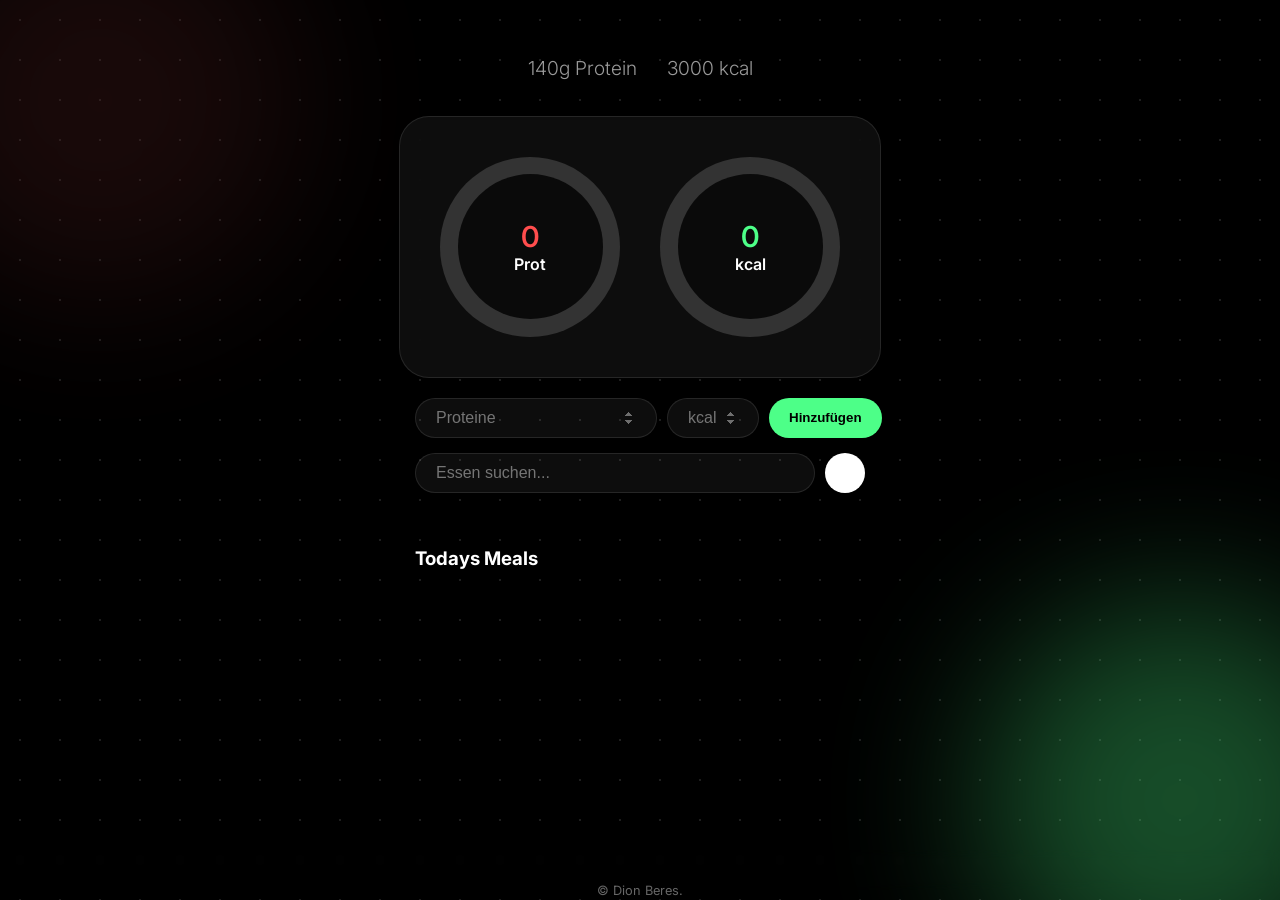
==== index.html @ 2d198cc4 "Add files via upload" ====
<!DOCTYPE html>
<html lang="de">
<head>
    <meta charset="UTF-8">
    <meta name="viewport" content="width=device-width, initial-scale=1.0">
    <link rel='stylesheet' href='https://cdn-uicons.flaticon.com/3.0.0/uicons-bold-rounded/css/uicons-bold-rounded.css'>
    <link href="https://fonts.googleapis.com/css2?family=Inter:wght@300;400;600;800&display=swap" rel="stylesheet">
    <title>BulkTracker</title>
    <link rel="icon" type="image/png" href="assets/ico.png">
    <link rel="stylesheet" href="style.css">

    <style>
        html, body {
            margin: 0;
            padding: 0;
            font-family: 'Inter', sans-serif;
            color: white;
            overflow-x: hidden;
        }

        body {
            background-color: #000;
            background-image: radial-gradient(#ffffff1e 1px, transparent 1px);
            background-size: 40px 40px;
            min-height: 100vh;
        }

        .blob {
            position: fixed;
            width: 400px;
            height: 400px;
            border-radius: 50%;
            z-index: -1;
            filter: blur(80px);
            opacity: 0.3;
        }

        .blob-1 { top: -100px; left: -100px; background: #542020; }
        .blob-2 { bottom: -100px; right: -100px; background: #4dff88; }

        .main {
            display: flex;
            flex-direction: column;
            align-items: center;
            padding: 40px 20px;
        }

        .metadata {
            display: flex;
            gap: 30px;
            margin-bottom: 20px;
        }

        .metadata h2 {
            font-weight: 300;
            font-size: 1.2rem;
            color: rgba(255, 255, 255, 0.6);
        }

        .TrackCircles {
            display: flex;
            background-color: rgba(255, 255, 255, 0.05);
            backdrop-filter: blur(15px);
            border: 1px solid rgba(255, 255, 255, 0.1);
            padding: 40px;
            border-radius: 30px;
            gap: 40px;
            margin-bottom: 30px;
            flex-wrap: wrap;
            justify-content: center;
        }

        .circle {
            position: relative;
            height: 180px;
            width: 180px;
            border-radius: 50%;
            display: flex;
            justify-content: center;
            align-items: center;
            transition: background 0.4s ease;
        }

        .inner-circle {
            background-color: #0a0a0a;
            width: 145px;
            height: 145px;
            border-radius: 50%;
            display: flex;
            flex-direction: column;
            justify-content: center;
            align-items: center;
            font-weight: 600;
        }

        .inner-circle span {
            font-size: 1.8rem;
            display: block;
        }

        .input-area {
            display: flex;
            gap: 10px;
            margin-bottom: 15px;
            height: 40px;
            width: 100%;
            max-width: 450px;
        }

        input {
            background: rgba(255, 255, 255, 0.05);
            border: 1px solid rgba(255, 255, 255, 0.1);
            padding: 12px 20px;
            color: white;
            border-radius: 20px;
            outline: none;
            flex: 1;
            font-size: 1rem;
        }

        input::-webkit-inner-spin-button {
            filter: invert(1);
            cursor: pointer;
            opacity: 0.6;
            transition: opacity 0.2s;
        }

        input:focus { border-color: #4dff88; }

        button {
            border: none;
            border-radius: 20px;
            cursor: pointer;
            font-weight: bold;
            display: flex;
            align-items: center;
            justify-content: center;
            transition: transform 0.2s;
            padding-bottom: 9px;
        }

        button:active { transform: scale(0.95); }

        .btn1 { background: #4dff88; color: black; padding: 0 20px; }
        .btn { background: white; color: black; width: 50px; padding-top: 12px; }

        .list-container {
            width: 100%;
            max-width: 450px;
            margin-top: 20px;
        }

        ul { list-style: none; padding: 0; }

        li {
            background: rgba(255, 255, 255, 0.05);
            margin-bottom: 10px;
            padding: 10px 15px;
            border-radius: 15px;
            display: flex;
            justify-content: space-between;
            align-items: center;
            border: 1px solid rgba(255, 255, 255, 0.05);
        }

        .delete-btn {
            background: rgba(255, 77, 116, 0.125);
            color: rgba(255, 77, 116, 0.786);
            padding-top: 10px;
            border-radius: 20px;
            cursor: pointer;
            width: 35px;
            height: 35px;
        }

        footer {
            margin-top: auto; 
            position: fixed;
            bottom: 10px;
            width: 100%;
            padding: 20px 0;
            text-align: center;
            color: rgba(255, 255, 255, 0.4);
            font-size: 0.8rem;
            height: 0px;
            backdrop-filter: blur(5px);
        }
    </style>
</head>
<body>

    <div class="blob blob-1"></div>
    <div class="blob blob-2"></div>

    <div class="main">
        <section class="metadata">
            <h2 id="proGoal">0g Protein</h2>
            <h2 id="kcalGoal">0kcal</h2>
        </section>
    
        <section class="TrackCircles">
            <div class="circle-container">
                <div id="proteinCircle" class="circle">
                    <div class="inner-circle"><span id="proteinText" style="color: #ff4d4d;">0</span>Prot</div>
                </div>
            </div>

            <div class="circle-container">
                <div id="caloriesCircle" class="circle">
                    <div class="inner-circle"><span id="caloriesText" style="color: #4dff88;">0</span>kcal</div>
                </div>
            </div>
        </section>

        <section class="input-area" style="margin-top: -10px;">
            <input type="number" id="foodProt" placeholder="Proteine">
            <input type="number" style="width: 50px;" id="foodCal" placeholder="kcal">
            <button class="btn1"onclick="addManual()">Hinzufügen</button>
        </section>

        <section class="input-area">
            <input type="text" id="foodName" placeholder="Essen suchen...">
            <button class="btn" style="height: 40px; width: 40px;" onclick="addFood()"><i class="fi fi-br-search"></i></button>
        </section>

        <section class="list-container">
            <h3>Todays Meals</h3>
            <ul id="mealList"></ul>
        </section>
    </div>

    <footer>
        <p>© Dion Beres.</p>
    </footer>

    <script>
        let totalProt = 0;
        let totalCal = 0;
        const goalProt = 140;
        const goalCal = 3000;

        let mealHistory = JSON.parse(localStorage.getItem('meals')) || [];

        window.onload = function() {
            checkNewDay();
            initUI();
        };

        function initUI() {
            document.getElementById('proGoal').innerText = goalProt + "g Protein";
            document.getElementById('kcalGoal').innerText = goalCal + " kcal";
            loadFromDatabase();
        }

        function checkNewDay() {
            const heute = new Date().toDateString();
            const letzterTag = localStorage.getItem('lastDate');

            if (letzterTag !== heute) {
                mealHistory = [];
                localStorage.setItem('meals', JSON.stringify([]));
                localStorage.setItem('lastDate', heute);
            }
        }

        function updateUI() {
            document.getElementById('proteinText').innerText = totalProt;
            document.getElementById('caloriesText').innerText = totalCal;

            const protPercent = Math.min((totalProt / goalProt) * 360, 360);
            const calPercent = Math.min((totalCal / goalCal) * 360, 360);

            document.getElementById('proteinCircle').style.background = `conic-gradient(#ff4d4d ${protPercent}deg, #333 0deg)`;
            document.getElementById('caloriesCircle').style.background = `conic-gradient(#4dff88 ${calPercent}deg, #333 0deg)`;
            
            localStorage.setItem('meals', JSON.stringify(mealHistory));
        }

        function loadFromDatabase() {
            totalProt = 0;
            totalCal = 0;
            document.getElementById('mealList').innerHTML = "";
            mealHistory.forEach(meal => {
                renderMealToList(meal.id, meal.time, meal.name, meal.prot, meal.cal);
                totalProt += meal.prot;
                totalCal += meal.cal;
            });
            updateUI();
        }

        function renderMealToList(id, time, name, prot, cal) {
            const li = document.createElement('li');
            li.setAttribute('data-id', id);
            li.innerHTML = `
                <span><strong>${time}</strong> - ${name}: ${prot}g / ${cal}kcal</span>
                <button class="delete-btn" onclick="removeMeal(this, ${prot}, ${cal})"><i class="fi fi-br-cross"></i></button>
            `;
            document.getElementById('mealList').appendChild(li);
        }

        function addFood() {
            const nameInput = document.getElementById('foodName').value.toLowerCase().trim();
            let prot = 0;
            let cal = 0;

            if (nameInput === "banane") { prot = 1; cal = 96; }
            else if (nameInput === "apfel") { prot = 1; cal = 52; }
            else if (nameInput === "birne") { prot = 1; cal = 100; }
            else if (nameInput === "pfirsich") { prot = 1; cal = 50; }
            else if (nameInput === "kiwi") { prot = 1; cal = 40; }
            else if (nameInput === "ei") { prot = 7; cal = 80; }
            else if (nameInput === "riegel" || nameInput === "protein riegel") { prot = 25; cal = 200; }
            else if (nameInput === "babybel") { prot = 5; cal = 60; }
            else if (nameInput === "reiswaffel") { prot = 1; cal = 30; }
            else { alert("Nicht gefunden!"); return; }

            saveToHistory(nameInput.charAt(0).toUpperCase() + nameInput.slice(1), prot, cal);
            document.getElementById('foodName').value = "";
        }

        function addManual() {
            const p = parseInt(document.getElementById('foodProt').value) || 0;
            const c = parseInt(document.getElementById('foodCal').value) || 0;
            if (p === 0 && c === 0) return;
            saveToHistory("Manuell", p, c);
            document.getElementById('foodProt').value = "";
            document.getElementById('foodCal').value = "";
        }

        function saveToHistory(name, prot, cal) {
            const jetzt = new Date();
            const time = jetzt.getHours() + ":" + jetzt.getMinutes().toString().padStart(2, '0');
            const id = Date.now();

            const meal = { id, time, name, prot, cal };
            mealHistory.push(meal);
            
            totalProt += prot;
            totalCal += cal;

            renderMealToList(id, time, name, prot, cal);
            updateUI();
        }

        function removeMeal(btn, p, c) {
            const li = btn.parentElement;
            const id = parseInt(li.getAttribute('data-id'));
            mealHistory = mealHistory.filter(m => m.id !== id);
            totalProt -= p;
            totalCal -= c;
            li.remove();
            updateUI();
        }
    </script>
</body>
</html>
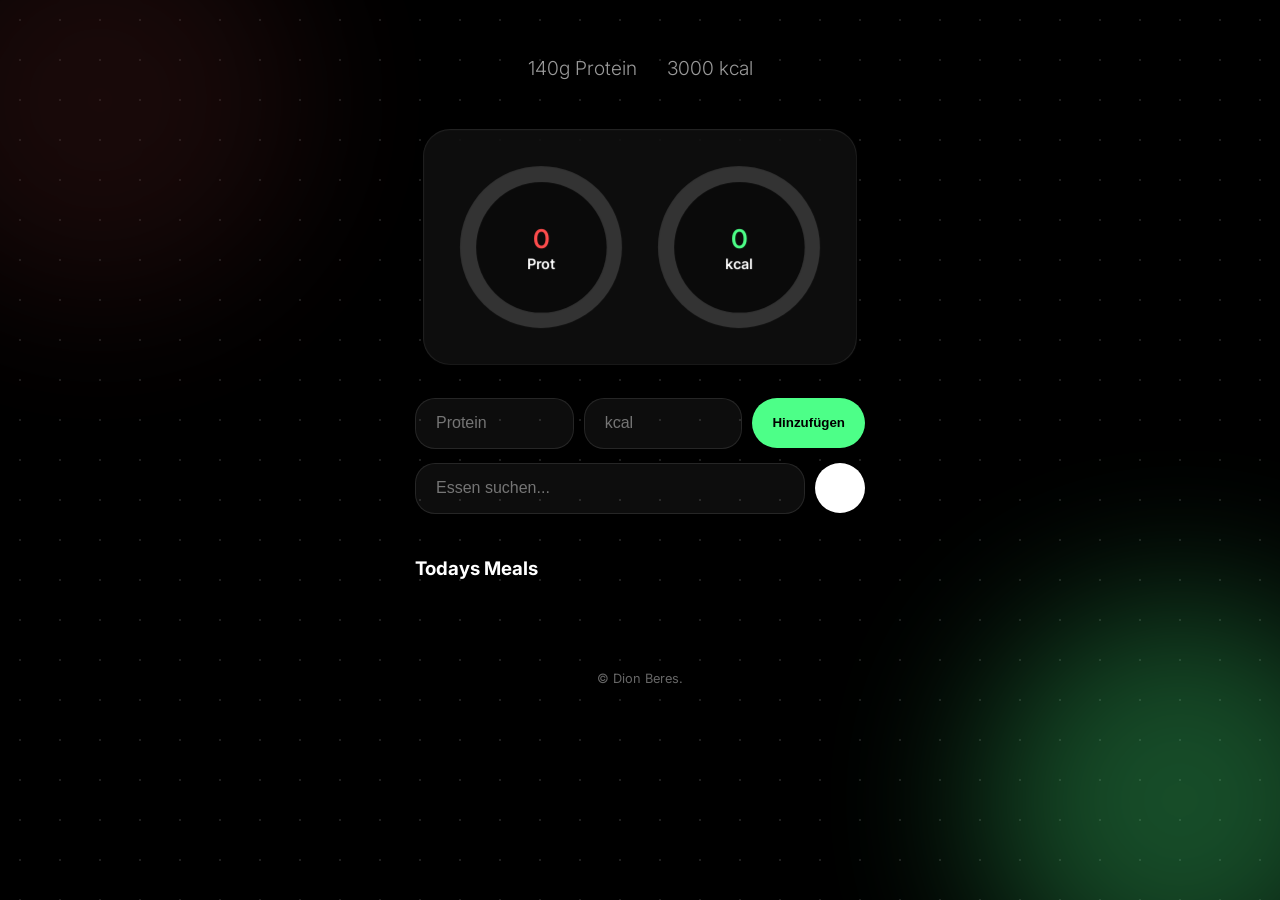
==== commit dbf03011: "Add files via upload" ====
--- a/index.html
+++ b/index.html
@@ -15,6 +15,7 @@
             padding: 0;
             font-family: 'Inter', sans-serif;
             color: white;
+            scroll-behavior: smooth;
             overflow-x: hidden;
         }
 
@@ -112,6 +113,7 @@
             border: 1px solid rgba(255, 255, 255, 0.1);
             padding: 12px 20px;
             color: white;
+            height: 25px;
             border-radius: 20px;
             outline: none;
             flex: 1;
@@ -129,7 +131,7 @@
 
         button {
             border: none;
-            border-radius: 20px;
+            border-radius: 25px;
             cursor: pointer;
             font-weight: bold;
             display: flex;
@@ -137,6 +139,7 @@
             justify-content: center;
             transition: transform 0.2s;
             padding-bottom: 9px;
+            height: 50px;
         }
 
         button:active { transform: scale(0.95); }
@@ -175,7 +178,6 @@
 
         footer {
             margin-top: auto; 
-            position: fixed;
             bottom: 10px;
             width: 100%;
             padding: 20px 0;
@@ -183,7 +185,6 @@
             color: rgba(255, 255, 255, 0.4);
             font-size: 0.8rem;
             height: 0px;
-            backdrop-filter: blur(5px);
         }
     </style>
 </head>
@@ -198,7 +199,7 @@
             <h2 id="kcalGoal">0kcal</h2>
         </section>
     
-        <section class="TrackCircles">
+        <section class="TrackCircles" style="scale: 0.9;">
             <div class="circle-container">
                 <div id="proteinCircle" class="circle">
                     <div class="inner-circle"><span id="proteinText" style="color: #ff4d4d;">0</span>Prot</div>
@@ -212,15 +213,15 @@
             </div>
         </section>
 
-        <section class="input-area" style="margin-top: -10px;">
-            <input type="number" id="foodProt" placeholder="Proteine">
-            <input type="number" style="width: 50px;" id="foodCal" placeholder="kcal">
+        <section class="input-area" style="margin-top: -10px; ">
+            <input style="width: 50px;" id="foodProt" placeholder="Protein">
+            <input style="width: 50px;" id="foodCal" placeholder="kcal">
             <button class="btn1"onclick="addManual()">Hinzufügen</button>
         </section>
 
-        <section class="input-area">
+        <section class="input-area"style="margin-top: 10px; ">
             <input type="text" id="foodName" placeholder="Essen suchen...">
-            <button class="btn" style="height: 40px; width: 40px;" onclick="addFood()"><i class="fi fi-br-search"></i></button>
+            <button class="btn" style="height: 50px; width: 50px;" onclick="addFood()"><i class="fi fi-br-search"></i></button>
         </section>
 
         <section class="list-container">
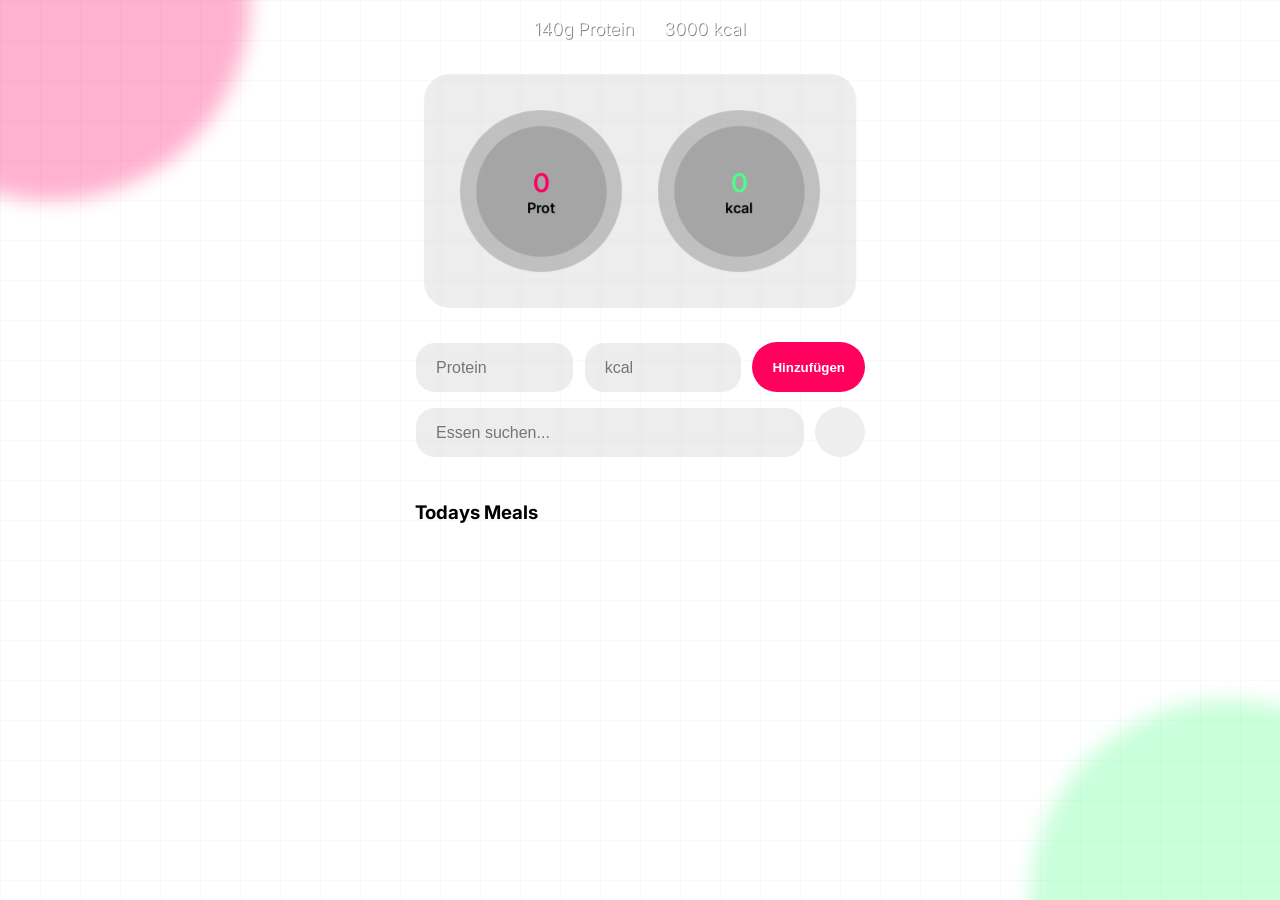
==== commit 3554d259: "Add files via upload" ====
--- a/index.html
+++ b/index.html
@@ -7,192 +7,43 @@
     <link href="https://fonts.googleapis.com/css2?family=Inter:wght@300;400;600;800&display=swap" rel="stylesheet">
     <title>BulkTracker</title>
     <link rel="icon" type="image/png" href="assets/ico.png">
-    <link rel="stylesheet" href="style.css">
-
-    <style>
-        html, body {
-            margin: 0;
-            padding: 0;
-            font-family: 'Inter', sans-serif;
-            color: white;
-            scroll-behavior: smooth;
-            overflow-x: hidden;
-        }
-
-        body {
-            background-color: #000;
-            background-image: radial-gradient(#ffffff1e 1px, transparent 1px);
-            background-size: 40px 40px;
-            min-height: 100vh;
-        }
-
-        .blob {
-            position: fixed;
-            width: 400px;
-            height: 400px;
-            border-radius: 50%;
-            z-index: -1;
-            filter: blur(80px);
-            opacity: 0.3;
-        }
-
-        .blob-1 { top: -100px; left: -100px; background: #542020; }
-        .blob-2 { bottom: -100px; right: -100px; background: #4dff88; }
-
-        .main {
-            display: flex;
-            flex-direction: column;
-            align-items: center;
-            padding: 40px 20px;
-        }
-
-        .metadata {
-            display: flex;
-            gap: 30px;
-            margin-bottom: 20px;
-        }
-
-        .metadata h2 {
-            font-weight: 300;
-            font-size: 1.2rem;
-            color: rgba(255, 255, 255, 0.6);
-        }
-
-        .TrackCircles {
-            display: flex;
-            background-color: rgba(255, 255, 255, 0.05);
-            backdrop-filter: blur(15px);
-            border: 1px solid rgba(255, 255, 255, 0.1);
-            padding: 40px;
-            border-radius: 30px;
-            gap: 40px;
-            margin-bottom: 30px;
-            flex-wrap: wrap;
-            justify-content: center;
-        }
-
-        .circle {
-            position: relative;
-            height: 180px;
-            width: 180px;
-            border-radius: 50%;
-            display: flex;
-            justify-content: center;
-            align-items: center;
-            transition: background 0.4s ease;
-        }
-
-        .inner-circle {
-            background-color: #0a0a0a;
-            width: 145px;
-            height: 145px;
-            border-radius: 50%;
-            display: flex;
-            flex-direction: column;
-            justify-content: center;
-            align-items: center;
-            font-weight: 600;
-        }
-
-        .inner-circle span {
-            font-size: 1.8rem;
-            display: block;
-        }
-
-        .input-area {
-            display: flex;
-            gap: 10px;
-            margin-bottom: 15px;
-            height: 40px;
-            width: 100%;
-            max-width: 450px;
-        }
-
-        input {
-            background: rgba(255, 255, 255, 0.05);
-            border: 1px solid rgba(255, 255, 255, 0.1);
-            padding: 12px 20px;
-            color: white;
-            height: 25px;
-            border-radius: 20px;
-            outline: none;
-            flex: 1;
-            font-size: 1rem;
-        }
-
-        input::-webkit-inner-spin-button {
-            filter: invert(1);
-            cursor: pointer;
-            opacity: 0.6;
-            transition: opacity 0.2s;
-        }
-
-        input:focus { border-color: #4dff88; }
-
-        button {
-            border: none;
-            border-radius: 25px;
-            cursor: pointer;
-            font-weight: bold;
-            display: flex;
-            align-items: center;
-            justify-content: center;
-            transition: transform 0.2s;
-            padding-bottom: 9px;
-            height: 50px;
-        }
-
-        button:active { transform: scale(0.95); }
-
-        .btn1 { background: #4dff88; color: black; padding: 0 20px; }
-        .btn { background: white; color: black; width: 50px; padding-top: 12px; }
-
-        .list-container {
-            width: 100%;
-            max-width: 450px;
-            margin-top: 20px;
-        }
-
-        ul { list-style: none; padding: 0; }
-
-        li {
-            background: rgba(255, 255, 255, 0.05);
-            margin-bottom: 10px;
-            padding: 10px 15px;
-            border-radius: 15px;
-            display: flex;
-            justify-content: space-between;
-            align-items: center;
-            border: 1px solid rgba(255, 255, 255, 0.05);
-        }
-
-        .delete-btn {
-            background: rgba(255, 77, 116, 0.125);
-            color: rgba(255, 77, 116, 0.786);
-            padding-top: 10px;
-            border-radius: 20px;
-            cursor: pointer;
-            width: 35px;
-            height: 35px;
-        }
-
-        footer {
-            margin-top: auto; 
-            bottom: 10px;
-            width: 100%;
-            padding: 20px 0;
-            text-align: center;
-            color: rgba(255, 255, 255, 0.4);
-            font-size: 0.8rem;
-            height: 0px;
-        }
-    </style>
+    <link rel="stylesheet" href="frontend/style.css">
 </head>
 <body>
 
     <div class="blob blob-1"></div>
     <div class="blob blob-2"></div>
 
+
+    <div class="settings">
+        <section id="settingsframe" class="settingsframe">
+            <div class="settingsheader">
+                <h1 style="margin-top: 10px;">Settings</h1>
+
+                <section class="STTPUpper">
+                    <h2>Protein Goal (g)</h2>
+
+                    <div class="STTP">
+                        <input type="text" id="proGoalInput" placeholder="Protein Goal">  
+                        <button class="btn"onclick="updateStuff()"><i class="fi fi-br-check"></i></button>
+                    </div>
+                </section>
+
+                <section class="STTPUpper">
+                    <h2>Calories Goal</h2>
+
+                    <div class="STTP" >
+                        <input type="text" id="kcalGoalInput" placeholder="Calorie Goal">
+                        <button class="btn"onclick="updateStuff()"><i class="fi fi-br-check"></i></button>
+                    </div>
+                </section>
+                <button class="settingsCloseBtn" onclick="closeSettings()">Close</button>
+            </div>
+        </section>
+
+        <button class="btnSettings" onclick="openSettings()"><i class="fi fi-br-home-settings"></i></button>
+        
+    </div>
     <div class="main">
         <section class="metadata">
             <h2 id="proGoal">0g Protein</h2>
@@ -202,7 +53,7 @@
         <section class="TrackCircles" style="scale: 0.9;">
             <div class="circle-container">
                 <div id="proteinCircle" class="circle">
-                    <div class="inner-circle"><span id="proteinText" style="color: #ff4d4d;">0</span>Prot</div>
+                    <div class="inner-circle"><span id="proteinText" style="color: #Fd005F;">0</span>Prot</div>
                 </div>
             </div>
 
@@ -226,132 +77,12 @@
 
         <section class="list-container">
             <h3>Todays Meals</h3>
-            <ul id="mealList"></ul>
+            <ul id="mealList" class="datas"></ul>
         </section>
     </div>
 
-    <footer>
-        <p>© Dion Beres.</p>
-    </footer>
+        
 
-    <script>
-        let totalProt = 0;
-        let totalCal = 0;
-        const goalProt = 140;
-        const goalCal = 3000;
-
-        let mealHistory = JSON.parse(localStorage.getItem('meals')) || [];
-
-        window.onload = function() {
-            checkNewDay();
-            initUI();
-        };
-
-        function initUI() {
-            document.getElementById('proGoal').innerText = goalProt + "g Protein";
-            document.getElementById('kcalGoal').innerText = goalCal + " kcal";
-            loadFromDatabase();
-        }
-
-        function checkNewDay() {
-            const heute = new Date().toDateString();
-            const letzterTag = localStorage.getItem('lastDate');
-
-            if (letzterTag !== heute) {
-                mealHistory = [];
-                localStorage.setItem('meals', JSON.stringify([]));
-                localStorage.setItem('lastDate', heute);
-            }
-        }
-
-        function updateUI() {
-            document.getElementById('proteinText').innerText = totalProt;
-            document.getElementById('caloriesText').innerText = totalCal;
-
-            const protPercent = Math.min((totalProt / goalProt) * 360, 360);
-            const calPercent = Math.min((totalCal / goalCal) * 360, 360);
-
-            document.getElementById('proteinCircle').style.background = `conic-gradient(#ff4d4d ${protPercent}deg, #333 0deg)`;
-            document.getElementById('caloriesCircle').style.background = `conic-gradient(#4dff88 ${calPercent}deg, #333 0deg)`;
-            
-            localStorage.setItem('meals', JSON.stringify(mealHistory));
-        }
-
-        function loadFromDatabase() {
-            totalProt = 0;
-            totalCal = 0;
-            document.getElementById('mealList').innerHTML = "";
-            mealHistory.forEach(meal => {
-                renderMealToList(meal.id, meal.time, meal.name, meal.prot, meal.cal);
-                totalProt += meal.prot;
-                totalCal += meal.cal;
-            });
-            updateUI();
-        }
-
-        function renderMealToList(id, time, name, prot, cal) {
-            const li = document.createElement('li');
-            li.setAttribute('data-id', id);
-            li.innerHTML = `
-                <span><strong>${time}</strong> - ${name}: ${prot}g / ${cal}kcal</span>
-                <button class="delete-btn" onclick="removeMeal(this, ${prot}, ${cal})"><i class="fi fi-br-cross"></i></button>
-            `;
-            document.getElementById('mealList').appendChild(li);
-        }
-
-        function addFood() {
-            const nameInput = document.getElementById('foodName').value.toLowerCase().trim();
-            let prot = 0;
-            let cal = 0;
-
-            if (nameInput === "banane") { prot = 1; cal = 96; }
-            else if (nameInput === "apfel") { prot = 1; cal = 52; }
-            else if (nameInput === "birne") { prot = 1; cal = 100; }
-            else if (nameInput === "pfirsich") { prot = 1; cal = 50; }
-            else if (nameInput === "kiwi") { prot = 1; cal = 40; }
-            else if (nameInput === "ei") { prot = 7; cal = 80; }
-            else if (nameInput === "riegel" || nameInput === "protein riegel") { prot = 25; cal = 200; }
-            else if (nameInput === "babybel") { prot = 5; cal = 60; }
-            else if (nameInput === "reiswaffel") { prot = 1; cal = 30; }
-            else { alert("Nicht gefunden!"); return; }
-
-            saveToHistory(nameInput.charAt(0).toUpperCase() + nameInput.slice(1), prot, cal);
-            document.getElementById('foodName').value = "";
-        }
-
-        function addManual() {
-            const p = parseInt(document.getElementById('foodProt').value) || 0;
-            const c = parseInt(document.getElementById('foodCal').value) || 0;
-            if (p === 0 && c === 0) return;
-            saveToHistory("Manuell", p, c);
-            document.getElementById('foodProt').value = "";
-            document.getElementById('foodCal').value = "";
-        }
-
-        function saveToHistory(name, prot, cal) {
-            const jetzt = new Date();
-            const time = jetzt.getHours() + ":" + jetzt.getMinutes().toString().padStart(2, '0');
-            const id = Date.now();
-
-            const meal = { id, time, name, prot, cal };
-            mealHistory.push(meal);
-            
-            totalProt += prot;
-            totalCal += cal;
-
-            renderMealToList(id, time, name, prot, cal);
-            updateUI();
-        }
-
-        function removeMeal(btn, p, c) {
-            const li = btn.parentElement;
-            const id = parseInt(li.getAttribute('data-id'));
-            mealHistory = mealHistory.filter(m => m.id !== id);
-            totalProt -= p;
-            totalCal -= c;
-            li.remove();
-            updateUI();
-        }
-    </script>
+    <script src="backend/FoodIndexSaver.js"></script>
 </body>
 </html>
--- a/frontend/style.css
+++ b/frontend/style.css
@@ -0,0 +1,309 @@
+html, body {
+    margin: 0;
+    padding: 0;
+    font-family: 'Inter', sans-serif;
+    color: rgb(0, 0, 0);
+    scroll-behavior: smooth;
+}
+
+body {
+    background-color: #ffffff;
+    background-image: 
+        linear-gradient(#06060606 1px, transparent 1px), 
+        linear-gradient(to right, #06060606 1px, transparent 1px);
+    background-size: 40px 40px;
+    min-height: 100vh;
+}
+
+.blob {
+    position: fixed;
+    width: 400px;
+    height: 400px;
+    border-radius: 50%;
+    z-index: -1;
+    filter: blur(10px);
+    opacity: 0.3;
+}
+
+.blob-1 { top: -200px; left: -150px; background: rgb(255, 0, 95); }
+.blob-2 { bottom: -200px; right: -150px; background: #4dff88; }
+
+.main {
+    display: flex;
+    z-index: 1;
+    flex-direction: column;
+    align-items: center;
+    padding: 40px 20px;
+}
+
+.metadata {
+    z-index: 100;
+    display: flex;
+    gap: 30px;
+    position: fixed;
+    top: 3px;
+
+}
+
+.metadata h2 {
+    font-weight: 300;
+    font-size: 1.1rem;
+    color: rgba(255, 255, 255, 0.863);
+    text-shadow: 0.5px 0.5px 0.5px rgba(0, 0, 0, 0.5);
+}
+
+.TrackCircles {
+    z-index: 1;
+    display: flex;
+    background-color: rgba(165, 165, 165, 0.2);
+    backdrop-filter: blur(1px);
+    border: 1px solid rgb(255, 255, 255);
+    padding: 40px;
+    border-radius: 30px;
+    gap: 40px;
+    margin-bottom: 30px;
+    margin-top: 20px;
+    justify-content: center;
+    align-items: center;
+    max-width: 85vw;
+}
+
+.circle {
+    z-index: 1;
+    position: relative;
+    height: 180px;
+    width: 180px;
+    border-radius: 50%;
+    display: flex;
+    justify-content: center;
+    align-items: center;
+    transition: background 0.4s ease;
+}
+
+.inner-circle {
+    z-index: 1;
+    background-color: rgba(159, 159, 159, 0.783);
+    width: 145px;
+    height: 145px;
+    border-radius: 50%;
+    display: flex;
+    flex-direction: column;
+    justify-content: center;
+    align-items: center;
+    font-weight: 600;
+}
+
+.inner-circle span {
+    font-size: 1.8rem;
+    display: block;
+}
+
+.input-area {
+    display: flex;
+    gap: 10px;
+    margin-bottom: 15px;
+    height: 40px;
+    width: 100%;
+    max-width: 450px;
+}
+
+input {
+    background: rgba(165, 165, 165, 0.2);
+    backdrop-filter: blur(1px);
+    
+    border: 1px solid rgb(255, 255, 255);
+    padding: 12px 20px;
+    color: rgb(0, 0, 0);
+    height: 25px;
+    border-radius: 20px;
+    outline: none;
+    flex: 1;
+    font-size: 1rem;
+}
+input:focus {border-color: rgb(255, 0, 95); transition: all 0.2s ease-in-out;}
+
+button {
+    border: none;
+    border-radius: 25px;
+    cursor: pointer;
+    font-weight: bold;
+    display: flex;
+    align-items: center;
+    justify-content: center;
+    transition: transform 0.2s;
+    padding-bottom: 9px;
+    height: 50px;
+}
+
+button:active { transform: scale(0.95); }
+
+.btn1 { background: rgb(255, 0, 95); color: rgb(255, 255, 255); padding: 0 20px; ; transition: all 0.2s ease-in-out}
+.btn1:hover { scale: 0.95; }
+.btn { background: rgb(238, 238, 238); color: black; width: 50px; padding-top: 12px;  transition: all 0.2s ease-in-out; }
+.btn:hover { scale: 0.95; }
+
+.list-container {
+    width: 100%;
+    max-width: 450px;
+    margin-top: 20px;
+}
+
+ul { list-style: none; padding: 0; }
+
+li {
+    background: transparent;
+    margin-bottom: 10px;
+    padding: 10px 15px;
+    border-radius: 15px;
+    display: flex;
+    justify-content: space-between;
+    align-items: center;
+    border: 1px solid rgba(255, 255, 255, 0.05);
+}
+
+li span {
+    z-index: 100;
+}
+
+.datas {
+    display: flex;
+    flex-direction: column;
+    gap: 5px;
+    left: 75px;
+    position: absolute;
+}
+
+.delete-btn {
+    background: rgb(255, 0, 95);
+    color:white;
+    z-index: 0;
+    padding-top: 10px;
+    border-radius: 20px;
+    cursor: pointer;
+    width: 35px;
+    position: absolute;
+    transition: all 0.2s ease-in-out;
+    height: 35px;
+    white-space: nowrap;
+    overflow: hidden;
+    left: -30px;
+}
+.delete-btn:hover { background: rgba(255, 0, 95 , 0.8);width: 350px; justify-content: right; padding-right: 15px; }
+
+.footer {
+    bottom: 5px;
+    position: absolute;
+    width: 100%;
+    text-align: center;
+    color: rgba(139, 139, 139, 0.2);
+    font-size: 0.8rem;
+    height: 0px;
+}
+
+.settings{
+    z-index: 1000;
+    display: flex;
+    flex-direction: row;
+    position: fixed;
+}
+.settingsframe {
+    position: fixed;
+    left: 0;
+    top: 0;
+    width: 100%;
+    height: 100%;
+    background: #00000032;
+    backdrop-filter: blur(5px);
+    transform: translateX(-100vw); 
+    transition: transform 0.2s ease-in-out;
+    display: none; 
+}
+
+.settingsframe.is-open {
+    display: block; 
+    z-index: 1000;
+    transform: translateX(0); 
+}
+
+.btnSettings { background: transparent; color: white; transition: all 0.2s ease-in-out; margin: 10px; font-size: 1rem; z-index: 1000;}
+.btnSettings:hover { transform: translateX(0); }
+
+.btnSettings.is-open {
+    display: block; 
+    z-index: 1000;
+    transform: translateX(90vw);
+    text-shadow: rgba(0, 0, 0, 0.458) .5px .5px .5px;
+}
+
+.settingsheader {
+    display: flex;
+    flex-direction: column;
+    align-items: center;
+    justify-content: left;
+    position: absolute;
+    top: 0;
+    left: 0;
+    color: white;
+    text-shadow: .5 .5 .5 black;
+    height: 100vh;
+    width: 100vw;
+}
+
+.settingsCloseBtn {
+    background: rgba(128, 128, 128, 0.393);
+    transition: all 0.2s ease-in-out;
+    margin: 10px;
+    border-top-left-radius: 10px;
+    border-top-right-radius: 10px;
+    border-bottom-right-radius: 0;
+    border-bottom-left-radius: 0;
+    cursor: pointer;
+    color: #3a3a3a;
+    font-size: 1rem;
+    z-index: 1000;
+    position: absolute;
+    bottom: -30px;
+    width: 80vw;
+    height: 60px;
+    padding-bottom: 20px;
+    display: flex;
+    transition: all 0.2s ease-in-out;
+}
+
+.settingsCloseBtn:hover {
+    transform: translateY(-10px);
+}
+
+.STTPUpper {
+    display: flex;
+    flex-direction: column;
+    margin-bottom: 20px;
+}
+
+.STTP {
+    display: flex;
+    flex-direction: row;
+    align-items: center;
+    justify-content: center;
+    z-index: 1000;
+    gap: 15px;
+}
+.STTPUpper h2 {
+    margin: 0;
+    font-size: 1rem;
+    font-weight: 200;
+    color: #ffffff;
+}
+
+.s::after {
+    content: "";
+    position: absolute;
+    left: 0;
+    bottom: -5px;
+    width: 100%;  
+    height: 2px;
+    background-color: #FF005F;
+    
+    transform: scaleX(0); 
+    transition: transform 0.2s ease-in-out;
+}
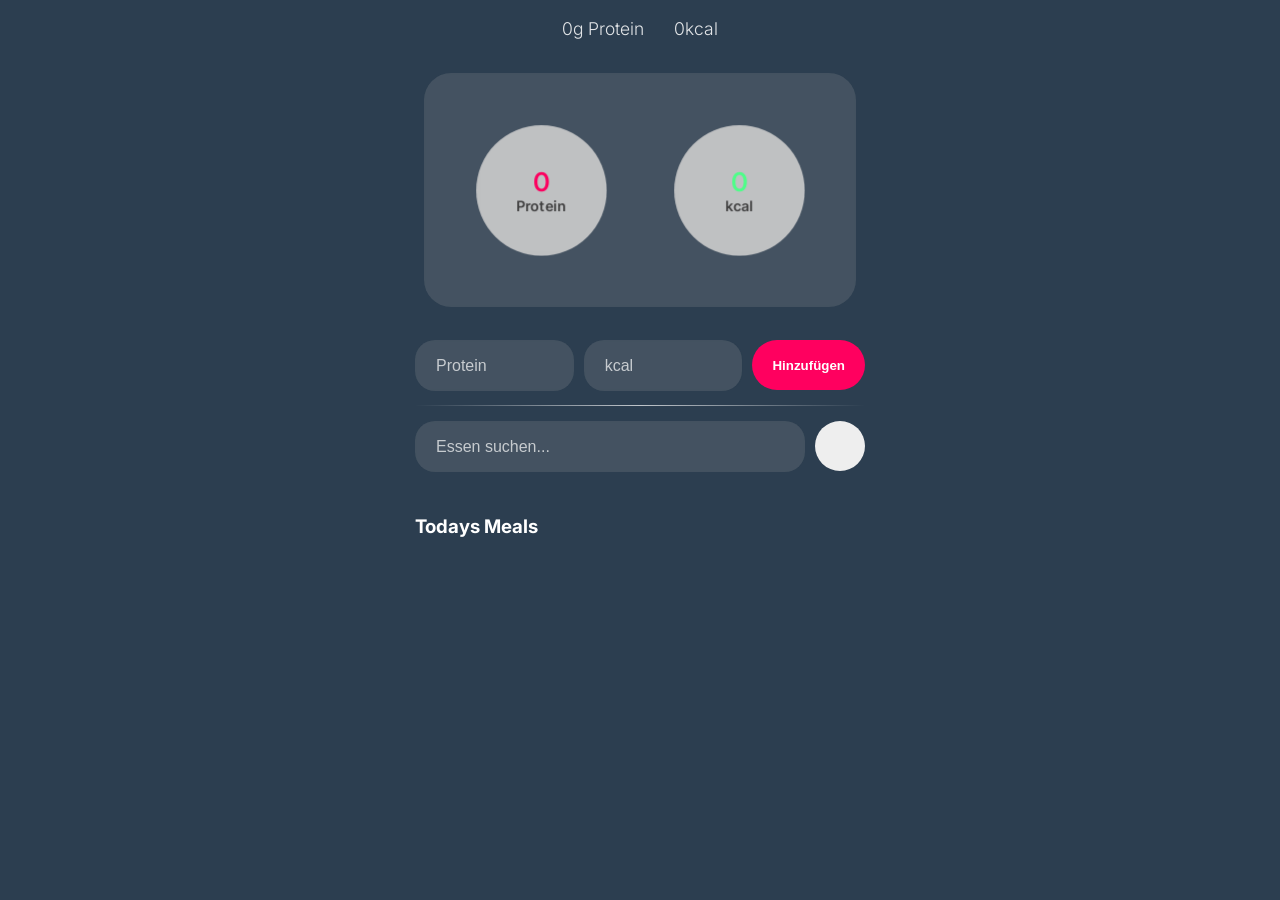
==== commit 44c4092a: "Update index.html" ====
--- a/index.html
+++ b/index.html
@@ -53,7 +53,7 @@
         <section class="TrackCircles" style="scale: 0.9;">
             <div class="circle-container">
                 <div id="proteinCircle" class="circle">
-                    <div class="inner-circle"><span id="proteinText" style="color: #Fd005F;">0</span>Prot</div>
+                    <div class="inner-circle"><span id="proteinText" style="color: #Fd005F;">0</span>Protein</div>
                 </div>
             </div>
 
@@ -70,7 +70,7 @@
             <button class="btn1"onclick="addManual()">Hinzufügen</button>
         </section>
 
-        <section class="input-area"style="margin-top: 10px; ">
+        <section class="input-area"style="margin-top: 10px;padding-top: 15px; border-top: .5px  solid white; border-image: linear-gradient(to right, transparent, rgba(255, 255, 255, 0.7), transparent) 1;">
             <input type="text" id="foodName" placeholder="Essen suchen...">
             <button class="btn" style="height: 50px; width: 50px;" onclick="addFood()"><i class="fi fi-br-search"></i></button>
         </section>
@@ -83,6 +83,7 @@
 
         
 
+    <script src="backend/FoodDatabase.js"></script>
     <script src="backend/FoodIndexSaver.js"></script>
 </body>
-</html>+</html>
--- a/frontend/style.css
+++ b/frontend/style.css
@@ -2,31 +2,25 @@
     margin: 0;
     padding: 0;
     font-family: 'Inter', sans-serif;
-    color: rgb(0, 0, 0);
+    color: rgb(255, 255, 255);
     scroll-behavior: smooth;
 }
 
 body {
-    background-color: #ffffff;
-    background-image: 
-        linear-gradient(#06060606 1px, transparent 1px), 
-        linear-gradient(to right, #06060606 1px, transparent 1px);
-    background-size: 40px 40px;
+    background-color: #2c3e50;
     min-height: 100vh;
 }
 
 .blob {
     position: fixed;
-    width: 400px;
-    height: 400px;
+    width: 600px;
+    height: 600px;
     border-radius: 50%;
     z-index: -1;
     filter: blur(10px);
     opacity: 0.3;
 }
 
-.blob-1 { top: -200px; left: -150px; background: rgb(255, 0, 95); }
-.blob-2 { bottom: -200px; right: -150px; background: #4dff88; }
 
 .main {
     display: flex;
@@ -42,14 +36,12 @@
     gap: 30px;
     position: fixed;
     top: 3px;
-
 }
 
 .metadata h2 {
     font-weight: 300;
     font-size: 1.1rem;
     color: rgba(255, 255, 255, 0.863);
-    text-shadow: 0.5px 0.5px 0.5px rgba(0, 0, 0, 0.5);
 }
 
 .TrackCircles {
@@ -57,9 +49,9 @@
     display: flex;
     background-color: rgba(165, 165, 165, 0.2);
     backdrop-filter: blur(1px);
-    border: 1px solid rgb(255, 255, 255);
     padding: 40px;
     border-radius: 30px;
+    color: #424242;
     gap: 40px;
     margin-bottom: 30px;
     margin-top: 20px;
@@ -82,7 +74,8 @@
 
 .inner-circle {
     z-index: 1;
-    background-color: rgba(159, 159, 159, 0.783);
+    background-color: rgba(207, 207, 207, 0.878);
+    backdrop-filter: blur(5px);
     width: 145px;
     height: 145px;
     border-radius: 50%;
@@ -110,10 +103,9 @@
 input {
     background: rgba(165, 165, 165, 0.2);
     backdrop-filter: blur(1px);
-    
-    border: 1px solid rgb(255, 255, 255);
+    border: 1px solid transparent;
     padding: 12px 20px;
-    color: rgb(0, 0, 0);
+    color: rgb(255, 255, 255);
     height: 25px;
     border-radius: 20px;
     outline: none;
@@ -121,6 +113,7 @@
     font-size: 1rem;
 }
 input:focus {border-color: rgb(255, 0, 95); transition: all 0.2s ease-in-out;}
+input::placeholder { color: rgba(255, 255, 255, 0.7); }
 
 button {
     border: none;
@@ -156,9 +149,11 @@
     padding: 10px 15px;
     border-radius: 15px;
     display: flex;
+    flex-direction: row;
     justify-content: space-between;
     align-items: center;
-    border: 1px solid rgba(255, 255, 255, 0.05);
+    justify-content: center;
+    position: relative;
 }
 
 li span {
@@ -190,21 +185,20 @@
 }
 .delete-btn:hover { background: rgba(255, 0, 95 , 0.8);width: 350px; justify-content: right; padding-right: 15px; }
 
-.footer {
-    bottom: 5px;
-    position: absolute;
-    width: 100%;
-    text-align: center;
-    color: rgba(139, 139, 139, 0.2);
-    font-size: 0.8rem;
-    height: 0px;
-}
-
 .settings{
     z-index: 1000;
     display: flex;
     flex-direction: row;
     position: fixed;
+}
+.settings input{
+    border: .5px solid rgba(255, 255, 255, 0.221);
+    color: white;
+}.settings input::placeholder{
+    color: rgba(205, 205, 205, 0.669);
+}.settings input:focus{
+    border: 1px solid rgba(255, 255, 255, 0.221);
+    border-color: rgb(255, 0, 95);
 }
 .settingsframe {
     position: fixed;
@@ -212,8 +206,8 @@
     top: 0;
     width: 100%;
     height: 100%;
-    background: #00000032;
-    backdrop-filter: blur(5px);
+    background: transparent;
+    backdrop-filter: blur(10px);
     transform: translateX(-100vw); 
     transition: transform 0.2s ease-in-out;
     display: none; 
@@ -258,7 +252,7 @@
     border-bottom-right-radius: 0;
     border-bottom-left-radius: 0;
     cursor: pointer;
-    color: #3a3a3a;
+    color: #ffffff;
     font-size: 1rem;
     z-index: 1000;
     position: absolute;
@@ -287,6 +281,9 @@
     justify-content: center;
     z-index: 1000;
     gap: 15px;
+    border-top: 1px solid hsla(0, 0%, 100%, 0.426);
+    padding-top: 20px;
+    margin-bottom: 20px;
 }
 .STTPUpper h2 {
     margin: 0;
@@ -303,7 +300,20 @@
     width: 100%;  
     height: 2px;
     background-color: #FF005F;
-    
     transform: scaleX(0); 
     transition: transform 0.2s ease-in-out;
-}+}
+
+@media (max-width: 700px) {
+    body{
+        scale: 0.9;
+    }
+}
+@media (max-width: 400px) {
+    body{
+        scale: 0.8;
+    }
+    .circle{
+        scale: 0.8;
+    }
+}
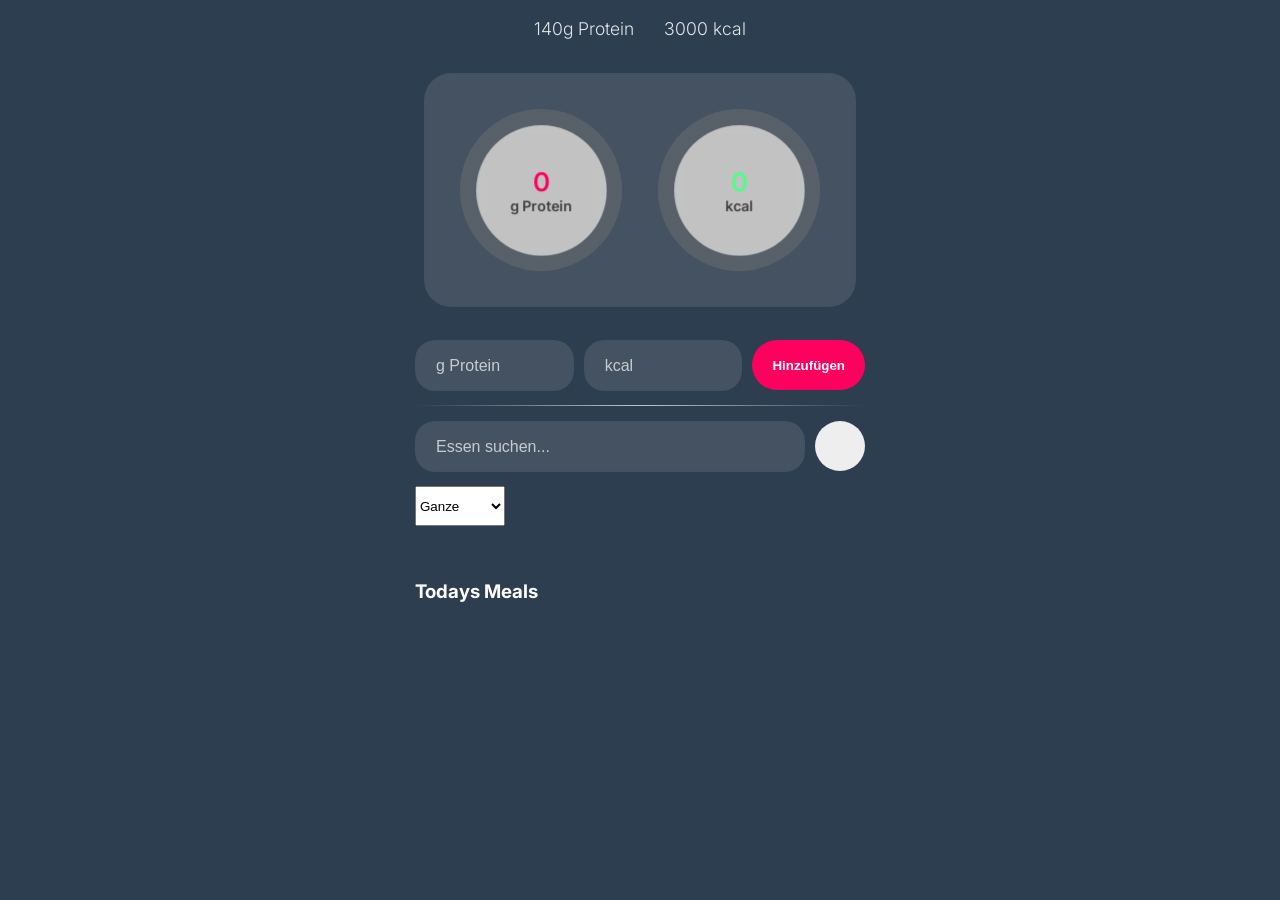
==== commit f61c81dd: "Update index.html" ====
--- a/index.html
+++ b/index.html
@@ -46,14 +46,14 @@
     </div>
     <div class="main">
         <section class="metadata">
-            <h2 id="proGoal">0g Protein</h2>
+            <h2 id="proGoal">0 Protein</h2>
             <h2 id="kcalGoal">0kcal</h2>
         </section>
     
         <section class="TrackCircles" style="scale: 0.9;">
             <div class="circle-container">
                 <div id="proteinCircle" class="circle">
-                    <div class="inner-circle"><span id="proteinText" style="color: #Fd005F;">0</span>Protein</div>
+                    <div class="inner-circle"><span id="proteinText" style="color: #Fd005F;">0</span>g Protein</div>
                 </div>
             </div>
 
@@ -65,7 +65,7 @@
         </section>
 
         <section class="input-area" style="margin-top: -10px; ">
-            <input style="width: 50px;" id="foodProt" placeholder="Protein">
+            <input style="width: 50px;" id="foodProt" placeholder="g Protein">
             <input style="width: 50px;" id="foodCal" placeholder="kcal">
             <button class="btn1"onclick="addManual()">Hinzufügen</button>
         </section>
@@ -74,6 +74,14 @@
             <input type="text" id="foodName" placeholder="Essen suchen...">
             <button class="btn" style="height: 50px; width: 50px;" onclick="addFood()"><i class="fi fi-br-search"></i></button>
         </section>
+        
+        <section class="input-area" style="margin-top: 10px;">
+            <select id="dropdown" name="menge" class="dropdown">
+                <option value="menge">Ganze</option>
+                <option value="per100g">pro Gramm</option>
+            </select>
+            <input id="grammIn" style="display: none; height: 15px;" value="100"></input>
+        </section>
 
         <section class="list-container">
             <h3>Todays Meals</h3>
@@ -81,9 +89,20 @@
         </section>
     </div>
 
-        
-
     <script src="backend/FoodDatabase.js"></script>
     <script src="backend/FoodIndexSaver.js"></script>
+    <script>
+        function toggleGrammInput() {
+            const dropdown = document.getElementById('dropdown');
+            const grammIn = document.getElementById('grammIn');
+            if (dropdown.value === 'per100g') {
+                grammIn.style.display = 'block';
+            } else {
+                grammIn.style.display = 'none';
+            }
+        }
+
+        document.getElementById('dropdown').addEventListener('change', toggleGrammInput);
+    </script>
 </body>
 </html>
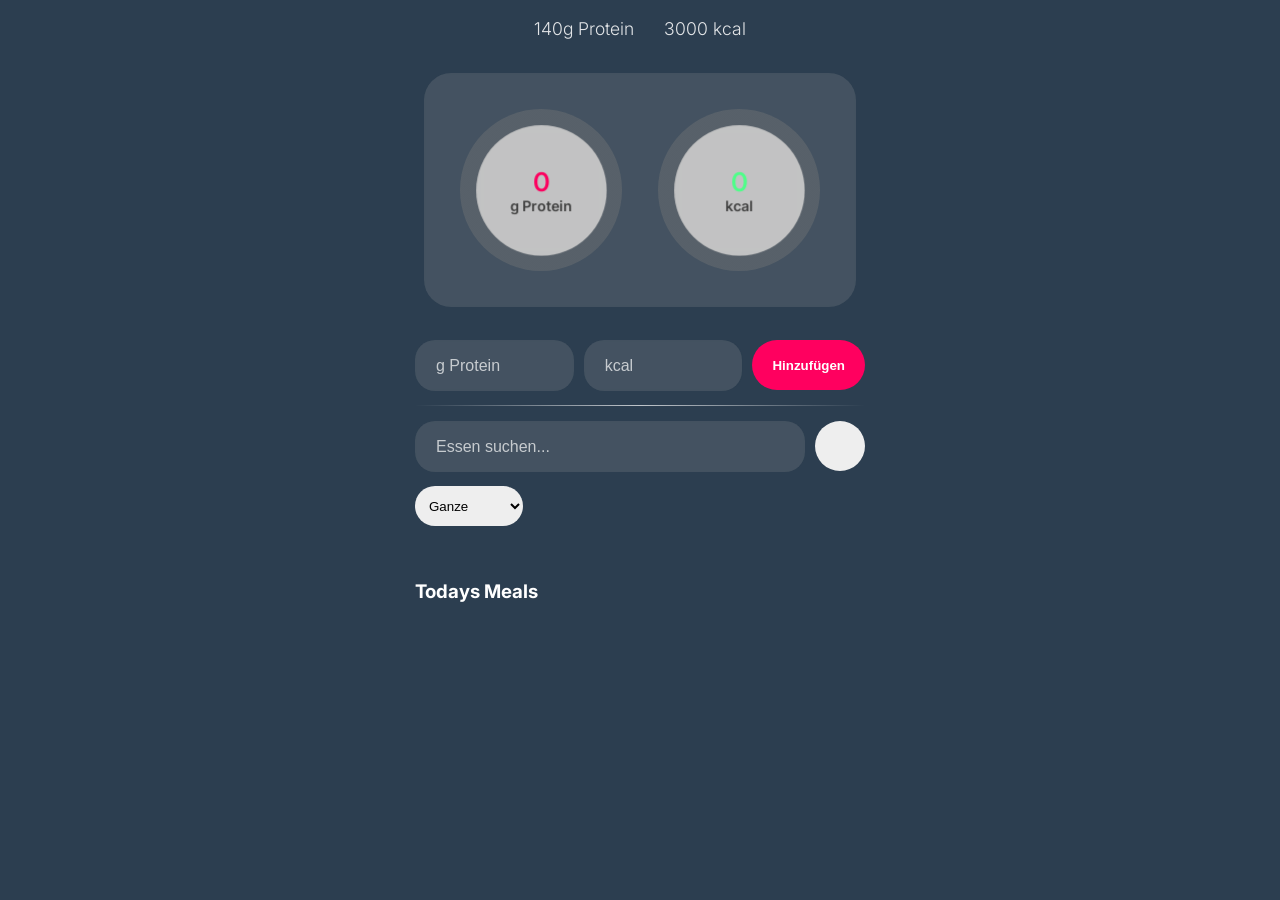
==== commit 7858bf36: "small update for user experience Updated the settings section and added version number." ====
--- a/index.html
+++ b/index.html
@@ -37,7 +37,7 @@
                         <button class="btn"onclick="updateStuff()"><i class="fi fi-br-check"></i></button>
                     </div>
                 </section>
-                <button class="settingsCloseBtn" onclick="closeSettings()">Close</button>
+                <button class="settingsCloseBtn">v1.02</button>
             </div>
         </section>
 
--- a/frontend/style.css
+++ b/frontend/style.css
@@ -238,9 +238,18 @@
     top: 0;
     left: 0;
     color: white;
-    text-shadow: .5 .5 .5 black;
     height: 100vh;
     width: 100vw;
+}
+.dropdown {
+    background: rgb(238, 238, 238);
+    color: #000000;
+    transition: all 0.2s ease-in-out;
+    border: none;
+    border-radius: 200px;
+    padding: 5px 10px;
+    cursor: pointer;
+    height: 40px;
 }
 
 .settingsCloseBtn {
@@ -305,15 +314,18 @@
 }
 
 @media (max-width: 700px) {
+    .TrackCircles{
+        scale: 0.9;
+    }
+}
+@media (max-width: 400px) {
     body{
         scale: 0.9;
-    }
-}
-@media (max-width: 400px) {
-    body{
-        scale: 0.8;
+        font-size: 12px;
     }
     .circle{
         scale: 0.8;
+    }.TrackCircles{
+        gap: 10px;
     }
 }
